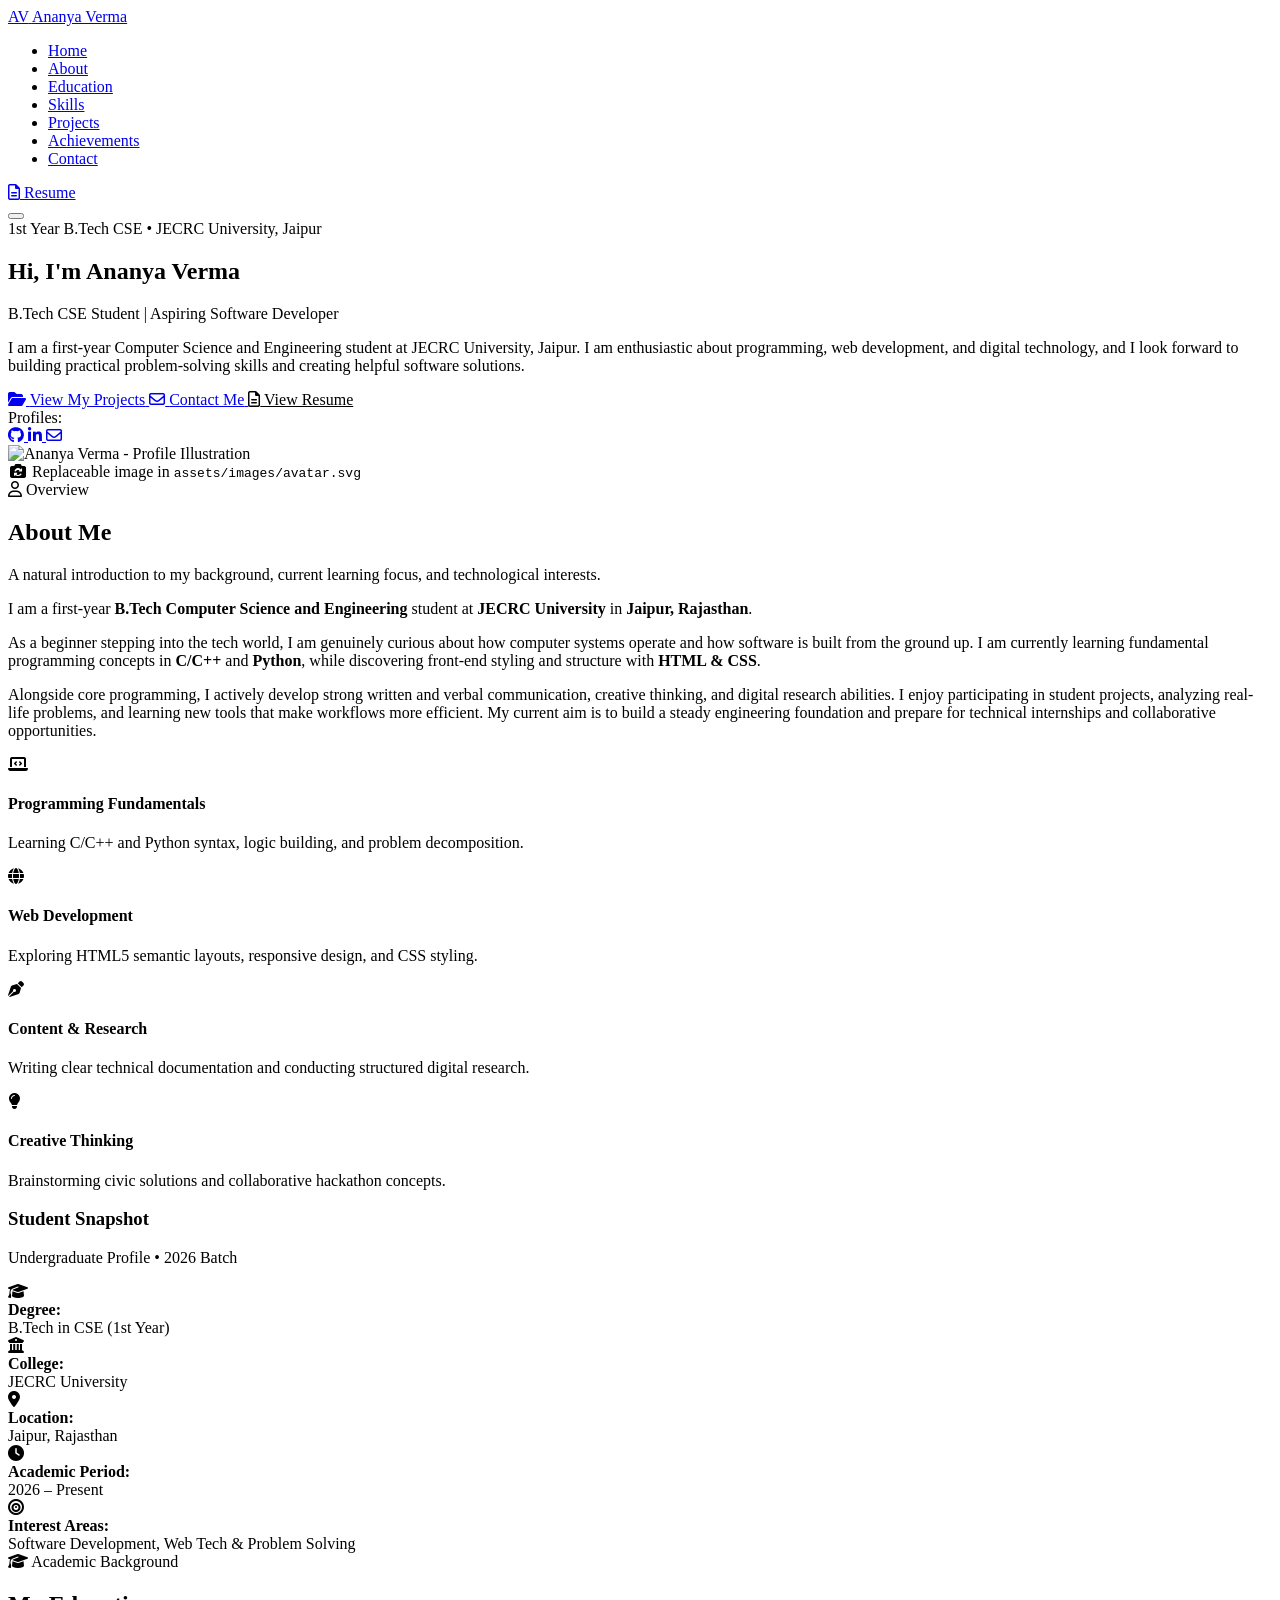
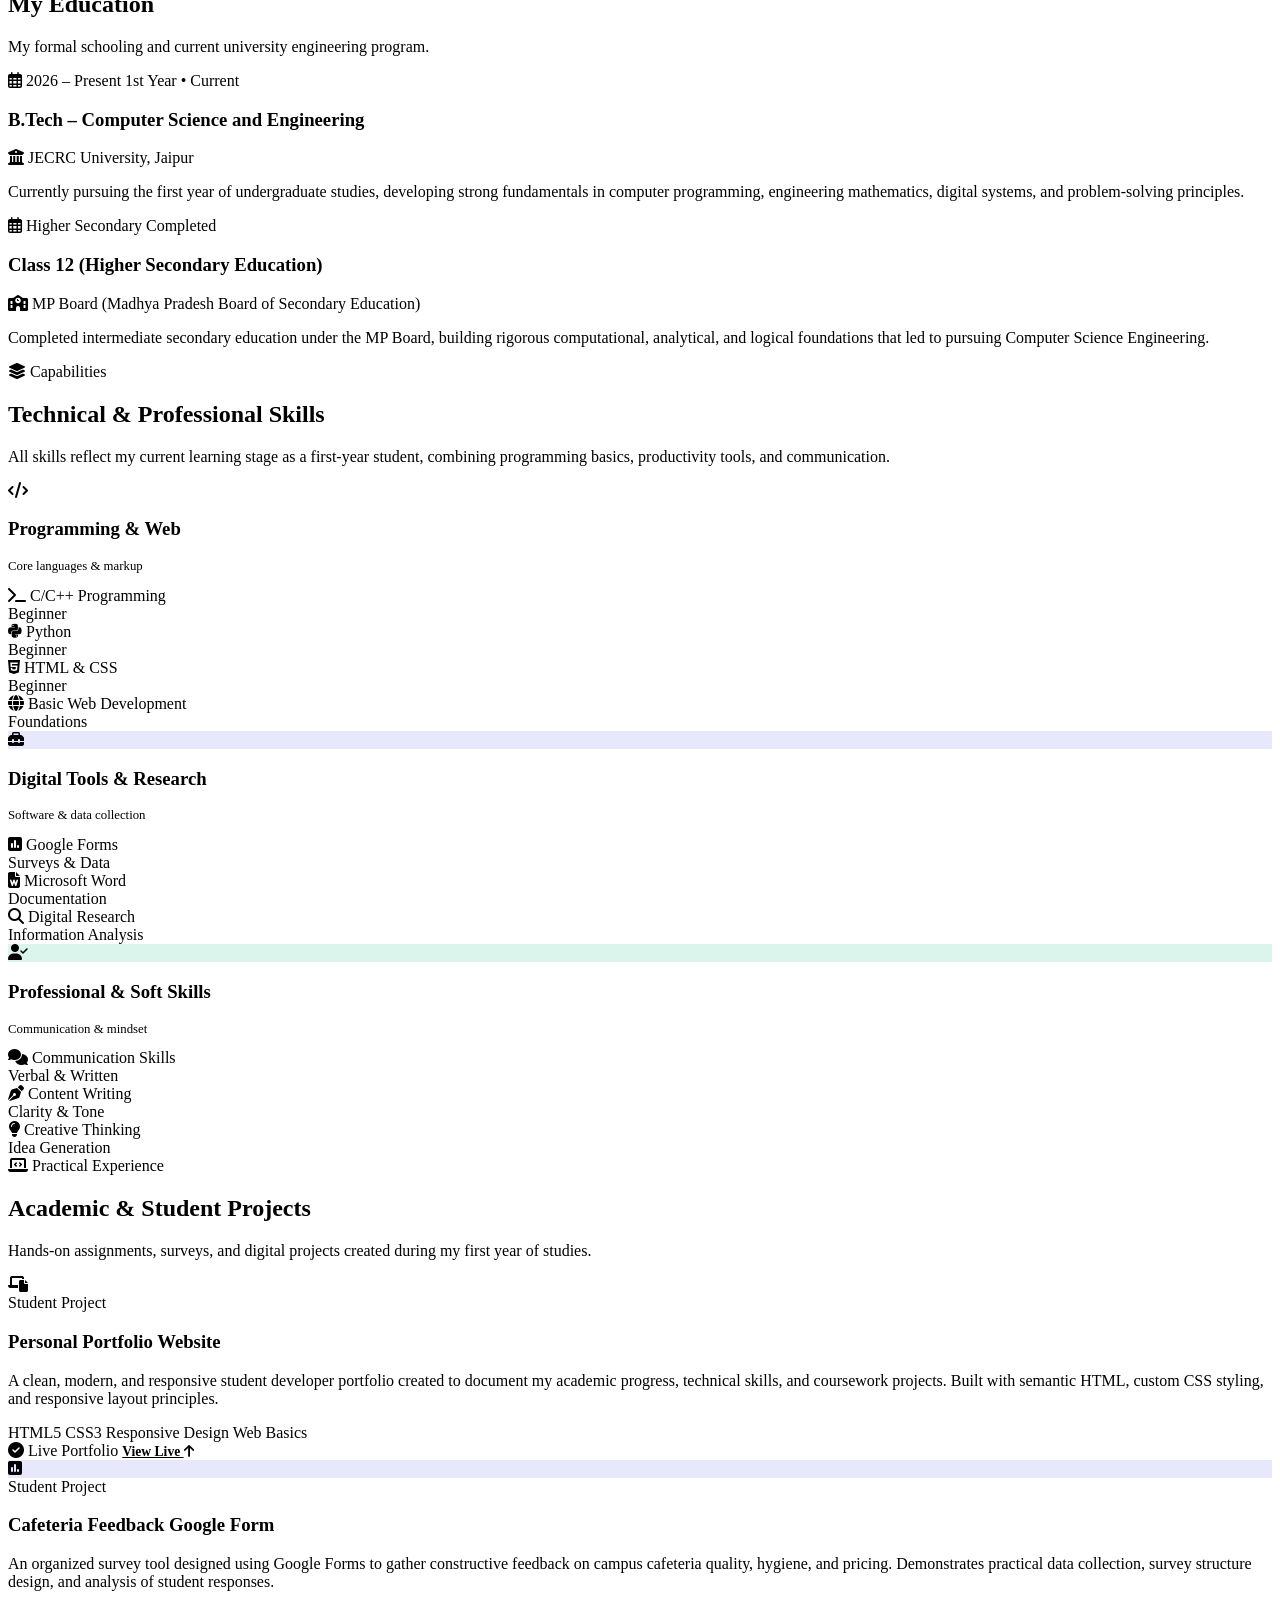
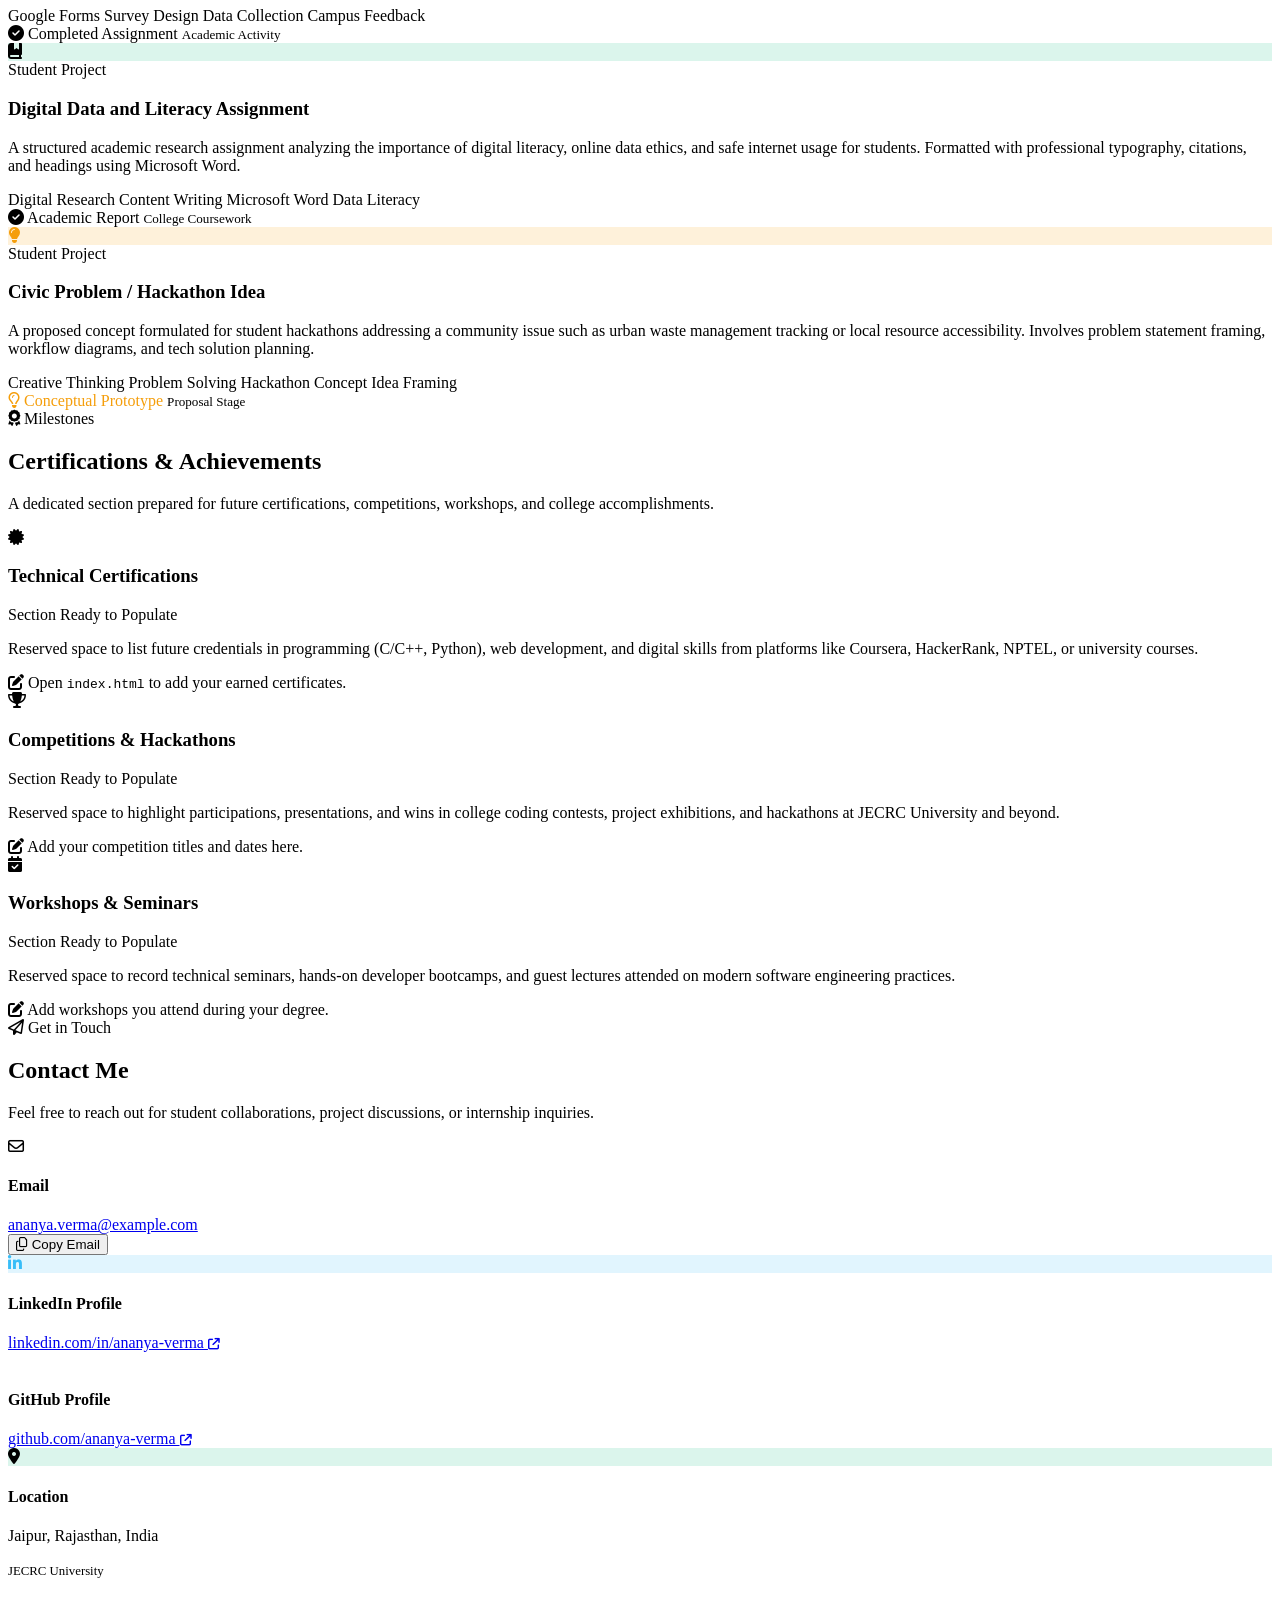
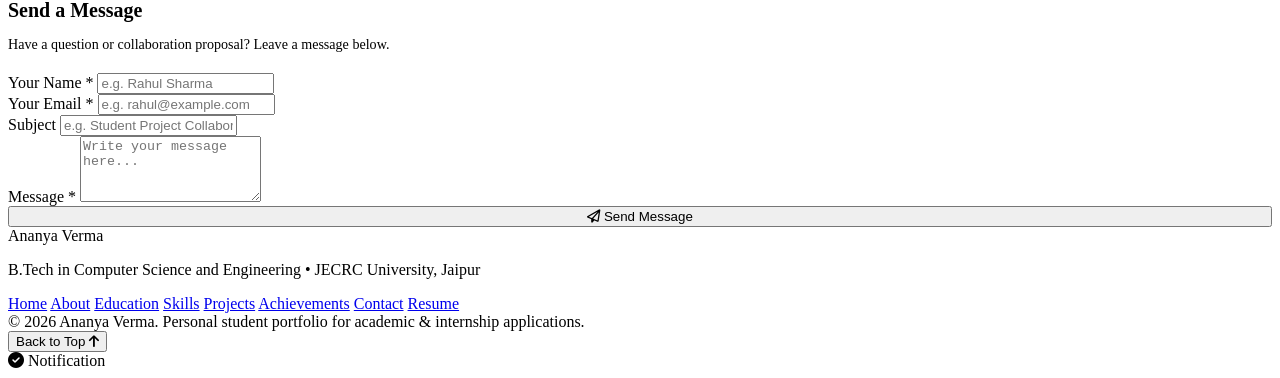
==== index.html @ 177ef1dc "Add files via upload Add portfolio website" ====
<!DOCTYPE html>
<html lang="en">
<head>
  <meta charset="UTF-8">
  <meta name="viewport" content="width=device-width, initial-scale=1.0">
  <title>Ananya Verma | B.Tech CSE Student & Aspiring Software Developer</title>
  <meta name="description" content="Personal portfolio of Ananya Verma, a 1st-year B.Tech Computer Science and Engineering student at JECRC University, Jaipur. Exploring programming, web development, and digital technology.">
  <meta name="author" content="Ananya Verma">

  <!-- Favicon -->
  <link rel="icon" type="image/svg+xml" href="assets/images/favicon.svg">

  <!-- Google Fonts: Plus Jakarta Sans & JetBrains Mono -->
  <link rel="preconnect" href="https://fonts.googleapis.com">
  <link rel="preconnect" href="https://fonts.gstatic.com" crossorigin>
  <link href="https://fonts.googleapis.com/css2?family=JetBrains+Mono:wght@400;500;600&family=Plus+Jakarta+Sans:wght@300;400;500;600;700;800&display=swap" rel="stylesheet">

  <!-- Font Awesome 6 Icons -->
  <link rel="stylesheet" href="https://cdnjs.cloudflare.com/ajax/libs/font-awesome/6.5.1/css/all.min.css" integrity="sha512-DTOQO9RWCH3ppGqcWaEA1BIZOC6xxalwEsw9c2QQeAIftl+Vegovlnee1c9QX4TctnWMn13TZye+giMm8e2LwA==" crossorigin="anonymous" referrerpolicy="no-referrer">

  <!-- Custom Stylesheet -->
  <link rel="stylesheet" href="css/style.css">
</head>
<body>

  <!-- Top Scroll Progress Bar -->
  <div id="scroll-progress"></div>

  <!-- =========================================================================
       NAVIGATION BAR
       ========================================================================= -->
  <header>
    <nav class="navbar" id="navbar" aria-label="Main Navigation">
      <div class="container nav-container">
        <!-- Brand Monogram -->
        <a href="#home" class="nav-brand" aria-label="Ananya Verma Portfolio">
          <span class="brand-badge">AV</span>
          <span>Ananya Verma</span>
        </a>

        <!-- Navigation Menu -->
        <ul class="nav-menu" id="nav-menu" role="menu">
          <li role="none"><a href="#home" class="nav-link active" role="menuitem">Home</a></li>
          <li role="none"><a href="#about" class="nav-link" role="menuitem">About</a></li>
          <li role="none"><a href="#education" class="nav-link" role="menuitem">Education</a></li>
          <li role="none"><a href="#skills" class="nav-link" role="menuitem">Skills</a></li>
          <li role="none"><a href="#projects" class="nav-link" role="menuitem">Projects</a></li>
          <li role="none"><a href="#achievements" class="nav-link" role="menuitem">Achievements</a></li>
          <li role="none"><a href="#contact" class="nav-link" role="menuitem">Contact</a></li>
        </ul>

        <!-- Navigation Actions (Resume Link) -->
        <div class="nav-actions">
          <a href="resume.html" class="btn-resume" title="View Full Web Resume">
            <i class="fa-regular fa-file-lines"></i>
            <span>Resume</span>
          </a>
        </div>

        <!-- Mobile Menu Toggle Button -->
        <button class="nav-toggle" id="nav-toggle" aria-label="Toggle navigation menu" aria-expanded="false" aria-controls="nav-menu">
          <span></span>
          <span></span>
          <span></span>
        </button>
      </div>
    </nav>
  </header>

  <main>
    <!-- =========================================================================
         1. HOME SECTION
         ========================================================================= -->
    <section class="hero-section" id="home">
      <div class="container">
        <div class="hero-grid">
          <!-- Left Column: Introduction & CTA -->
          <div class="hero-content reveal">
            <div class="hero-badge">
              <span class="status-dot"></span>
              <span>1st Year B.Tech CSE &bull; JECRC University, Jaipur</span>
            </div>

            <!-- Name -->
            <h1 class="hero-title">
              Hi, I'm <span class="gradient-text">Ananya Verma</span>
            </h1>

            <!-- Subtitle -->
            <p class="hero-subtitle">
              B.Tech CSE Student | Aspiring Software Developer
            </p>

            <!-- Short Introduction -->
            <p class="hero-desc">
              I am a first-year Computer Science and Engineering student at JECRC University, Jaipur. I am enthusiastic about programming, web development, and digital technology, and I look forward to building practical problem-solving skills and creating helpful software solutions.
            </p>

            <!-- Action Buttons -->
            <div class="hero-cta">
              <a href="#projects" class="btn btn-primary">
                <i class="fa-solid fa-folder-open"></i>
                <span>View My Projects</span>
              </a>
              <a href="#contact" class="btn btn-outline">
                <i class="fa-regular fa-envelope"></i>
                <span>Contact Me</span>
              </a>
              <a href="resume.html" class="btn btn-outline" style="border-color: rgba(56, 189, 248, 0.4); color: var(--primary);">
                <i class="fa-regular fa-file-lines"></i>
                <span>View Resume</span>
              </a>
            </div>

            <!-- GitHub and LinkedIn Buttons -->
            <div class="hero-social-block">
              <span class="social-label">Profiles:</span>
              <div class="social-links">
                <!-- GitHub Placeholder -->
                <a href="https://github.com" target="_blank" rel="noopener noreferrer" class="social-btn" aria-label="GitHub Profile (Placeholder)" title="GitHub (Placeholder)">
                  <i class="fa-brands fa-github"></i>
                </a>
                <!-- LinkedIn Placeholder -->
                <a href="https://linkedin.com" target="_blank" rel="noopener noreferrer" class="social-btn" aria-label="LinkedIn Profile (Placeholder)" title="LinkedIn (Placeholder)">
                  <i class="fa-brands fa-linkedin-in"></i>
                </a>
                <!-- Direct Email -->
                <a href="mailto:ananya.verma@example.com" class="social-btn" aria-label="Email Ananya" title="Email (ananya.verma@example.com)">
                  <i class="fa-regular fa-envelope"></i>
                </a>
              </div>
            </div>
          </div>

          <!-- Right Column: Profile Image Placeholder -->
          <div class="hero-media reveal">
            <div class="avatar-wrapper">
              <div class="avatar-glow"></div>
              <div class="avatar-frame">
                <!-- Profile Image: Easily replace assets/images/avatar.svg with your photo e.g. assets/images/profile.jpg -->
                <img src="assets/images/avatar.svg" alt="Ananya Verma - Profile Illustration" class="avatar-img" id="profile-img">
              </div>
              <div class="photo-hint">
                <i class="fa-solid fa-camera-rotate"></i>
                <span>Replaceable image in <code>assets/images/avatar.svg</code></span>
              </div>
            </div>
          </div>
        </div>
      </div>
    </section>

    <!-- =========================================================================
         2. ABOUT ME SECTION
         ========================================================================= -->
    <section class="section section-alt" id="about">
      <div class="container">
        <div class="section-header reveal">
          <div class="section-badge">
            <i class="fa-regular fa-user"></i>
            <span>Overview</span>
          </div>
          <h2 class="section-title">About <span class="gradient-text">Me</span></h2>
          <p class="section-description">
            A natural introduction to my background, current learning focus, and technological interests.
          </p>
        </div>

        <div class="about-grid">
          <!-- Left Column: Genuine Description -->
          <div class="about-info-col reveal">
            <p class="about-text">
              I am a first-year <strong>B.Tech Computer Science and Engineering</strong> student at <strong>JECRC University</strong> in <strong>Jaipur, Rajasthan</strong>.
            </p>
            <p class="about-text">
              As a beginner stepping into the tech world, I am genuinely curious about how computer systems operate and how software is built from the ground up. I am currently learning fundamental programming concepts in <strong>C/C++</strong> and <strong>Python</strong>, while discovering front-end styling and structure with <strong>HTML &amp; CSS</strong>.
            </p>
            <p class="about-text">
              Alongside core programming, I actively develop strong written and verbal communication, creative thinking, and digital research abilities. I enjoy participating in student projects, analyzing real-life problems, and learning new tools that make workflows more efficient. My current aim is to build a steady engineering foundation and prepare for technical internships and collaborative opportunities.
            </p>

            <!-- Focus Pillars -->
            <div class="about-highlights">
              <div class="highlight-box">
                <div class="highlight-icon"><i class="fa-solid fa-laptop-code"></i></div>
                <h4>Programming Fundamentals</h4>
                <p>Learning C/C++ and Python syntax, logic building, and problem decomposition.</p>
              </div>

              <div class="highlight-box">
                <div class="highlight-icon"><i class="fa-solid fa-globe"></i></div>
                <h4>Web Development</h4>
                <p>Exploring HTML5 semantic layouts, responsive design, and CSS styling.</p>
              </div>

              <div class="highlight-box">
                <div class="highlight-icon"><i class="fa-solid fa-pen-nib"></i></div>
                <h4>Content &amp; Research</h4>
                <p>Writing clear technical documentation and conducting structured digital research.</p>
              </div>

              <div class="highlight-box">
                <div class="highlight-icon"><i class="fa-solid fa-lightbulb"></i></div>
                <h4>Creative Thinking</h4>
                <p>Brainstorming civic solutions and collaborative hackathon concepts.</p>
              </div>
            </div>
          </div>

          <!-- Right Column: Quick Profile Summary Card -->
          <div class="facts-card reveal">
            <div class="facts-card-header">
              <h3>Student Snapshot</h3>
              <p>Undergraduate Profile &bull; 2026 Batch</p>
            </div>

            <div class="facts-list">
              <div class="fact-item">
                <i class="fa-solid fa-graduation-cap"></i>
                <div>
                  <strong>Degree:</strong>
                  <span style="color: var(--text-secondary); display: block;">B.Tech in CSE (1st Year)</span>
                </div>
              </div>

              <div class="fact-item">
                <i class="fa-solid fa-building-columns"></i>
                <div>
                  <strong>College:</strong>
                  <span style="color: var(--text-secondary); display: block;">JECRC University</span>
                </div>
              </div>

              <div class="fact-item">
                <i class="fa-solid fa-location-dot"></i>
                <div>
                  <strong>Location:</strong>
                  <span style="color: var(--text-secondary); display: block;">Jaipur, Rajasthan</span>
                </div>
              </div>

              <div class="fact-item">
                <i class="fa-solid fa-clock"></i>
                <div>
                  <strong>Academic Period:</strong>
                  <span style="color: var(--text-secondary); display: block;">2026 – Present</span>
                </div>
              </div>

              <div class="fact-item">
                <i class="fa-solid fa-bullseye"></i>
                <div>
                  <strong>Interest Areas:</strong>
                  <span style="color: var(--text-secondary); display: block;">Software Development, Web Tech &amp; Problem Solving</span>
                </div>
              </div>
            </div>
          </div>
        </div>
      </div>
    </section>

    <!-- =========================================================================
         3. EDUCATION SECTION
         ========================================================================= -->
    <section class="section" id="education">
      <div class="container">
        <div class="section-header reveal">
          <div class="section-badge">
            <i class="fa-solid fa-graduation-cap"></i>
            <span>Academic Background</span>
          </div>
          <h2 class="section-title">My <span class="gradient-text">Education</span></h2>
          <p class="section-description">
            My formal schooling and current university engineering program.
          </p>
        </div>

        <div class="education-timeline reveal">
          <!-- Timeline Entry 1: B.Tech CSE -->
          <div class="edu-item">
            <div class="edu-dot" aria-hidden="true"></div>
            <div class="edu-card">
              <div class="edu-card-top">
                <span class="edu-period">
                  <i class="fa-regular fa-calendar-days"></i> 2026 – Present
                </span>
                <span class="edu-status">1st Year &bull; Current</span>
              </div>
              <h3 class="edu-title">B.Tech – Computer Science and Engineering</h3>
              <div class="edu-institution">
                <i class="fa-solid fa-building-columns"></i>
                <span>JECRC University, Jaipur</span>
              </div>
              <p class="edu-desc">
                Currently pursuing the first year of undergraduate studies, developing strong fundamentals in computer programming, engineering mathematics, digital systems, and problem-solving principles.
              </p>
            </div>
          </div>

          <!-- Timeline Entry 2: Class 12 -->
          <div class="edu-item">
            <div class="edu-dot" aria-hidden="true"></div>
            <div class="edu-card">
              <div class="edu-card-top">
                <span class="edu-period">
                  <i class="fa-regular fa-calendar-days"></i> Higher Secondary
                </span>
                <span class="edu-status" style="color: var(--primary);">Completed</span>
              </div>
              <h3 class="edu-title">Class 12 (Higher Secondary Education)</h3>
              <div class="edu-institution">
                <i class="fa-solid fa-school"></i>
                <span>MP Board (Madhya Pradesh Board of Secondary Education)</span>
              </div>
              <p class="edu-desc">
                Completed intermediate secondary education under the MP Board, building rigorous computational, analytical, and logical foundations that led to pursuing Computer Science Engineering.
              </p>
            </div>
          </div>
        </div>
      </div>
    </section>

    <!-- =========================================================================
         4. SKILLS SECTION
         ========================================================================= -->
    <section class="section section-alt" id="skills">
      <div class="container">
        <div class="section-header reveal">
          <div class="section-badge">
            <i class="fa-solid fa-layer-group"></i>
            <span>Capabilities</span>
          </div>
          <h2 class="section-title">Technical &amp; Professional <span class="gradient-text">Skills</span></h2>
          <p class="section-description">
            All skills reflect my current learning stage as a first-year student, combining programming basics, productivity tools, and communication.
          </p>
        </div>

        <div class="skills-grid">
          <!-- Card 1: Programming & Web -->
          <div class="skill-category-card reveal">
            <div class="skill-cat-header">
              <div class="skill-cat-icon">
                <i class="fa-solid fa-code"></i>
              </div>
              <div>
                <h3>Programming &amp; Web</h3>
                <p style="font-size: 0.8rem; color: var(--text-muted);">Core languages &amp; markup</p>
              </div>
            </div>

            <div class="skills-list">
              <!-- C/C++ Programming -->
              <div class="skill-item-card">
                <div class="skill-name-col">
                  <i class="fa-solid fa-terminal"></i>
                  <span class="skill-name">C/C++ Programming</span>
                </div>
                <span class="skill-badge beginner">Beginner</span>
              </div>

              <!-- Python -->
              <div class="skill-item-card">
                <div class="skill-name-col">
                  <i class="fa-brands fa-python"></i>
                  <span class="skill-name">Python</span>
                </div>
                <span class="skill-badge beginner">Beginner</span>
              </div>

              <!-- HTML & CSS -->
              <div class="skill-item-card">
                <div class="skill-name-col">
                  <i class="fa-brands fa-html5"></i>
                  <span class="skill-name">HTML &amp; CSS</span>
                </div>
                <span class="skill-badge beginner">Beginner</span>
              </div>

              <!-- Basic Web Development -->
              <div class="skill-item-card">
                <div class="skill-name-col">
                  <i class="fa-solid fa-globe"></i>
                  <span class="skill-name">Basic Web Development</span>
                </div>
                <span class="skill-badge active">Foundations</span>
              </div>
            </div>
          </div>

          <!-- Card 2: Productivity & Digital Tools -->
          <div class="skill-category-card reveal">
            <div class="skill-cat-header">
              <div class="skill-cat-icon" style="color: var(--secondary); background: rgba(99, 102, 241, 0.15);">
                <i class="fa-solid fa-toolbox"></i>
              </div>
              <div>
                <h3>Digital Tools &amp; Research</h3>
                <p style="font-size: 0.8rem; color: var(--text-muted);">Software &amp; data collection</p>
              </div>
            </div>

            <div class="skills-list">
              <!-- Google Forms -->
              <div class="skill-item-card">
                <div class="skill-name-col">
                  <i class="fa-solid fa-square-poll-vertical"></i>
                  <span class="skill-name">Google Forms</span>
                </div>
                <span class="skill-badge active">Surveys &amp; Data</span>
              </div>

              <!-- Microsoft Word -->
              <div class="skill-item-card">
                <div class="skill-name-col">
                  <i class="fa-solid fa-file-word"></i>
                  <span class="skill-name">Microsoft Word</span>
                </div>
                <span class="skill-badge active">Documentation</span>
              </div>

              <!-- Digital Research -->
              <div class="skill-item-card">
                <div class="skill-name-col">
                  <i class="fa-solid fa-magnifying-glass"></i>
                  <span class="skill-name">Digital Research</span>
                </div>
                <span class="skill-badge active">Information Analysis</span>
              </div>
            </div>
          </div>

          <!-- Card 3: Professional & Soft Skills -->
          <div class="skill-category-card reveal">
            <div class="skill-cat-header">
              <div class="skill-cat-icon" style="color: var(--accent-emerald); background: rgba(16, 185, 129, 0.15);">
                <i class="fa-solid fa-user-check"></i>
              </div>
              <div>
                <h3>Professional &amp; Soft Skills</h3>
                <p style="font-size: 0.8rem; color: var(--text-muted);">Communication &amp; mindset</p>
              </div>
            </div>

            <div class="skills-list">
              <!-- Communication Skills -->
              <div class="skill-item-card">
                <div class="skill-name-col">
                  <i class="fa-solid fa-comments"></i>
                  <span class="skill-name">Communication Skills</span>
                </div>
                <span class="skill-badge active">Verbal &amp; Written</span>
              </div>

              <!-- Content Writing -->
              <div class="skill-item-card">
                <div class="skill-name-col">
                  <i class="fa-solid fa-pen-nib"></i>
                  <span class="skill-name">Content Writing</span>
                </div>
                <span class="skill-badge active">Clarity &amp; Tone</span>
              </div>

              <!-- Creative Thinking -->
              <div class="skill-item-card">
                <div class="skill-name-col">
                  <i class="fa-solid fa-lightbulb"></i>
                  <span class="skill-name">Creative Thinking</span>
                </div>
                <span class="skill-badge active">Idea Generation</span>
              </div>
            </div>
          </div>
        </div>
      </div>
    </section>

    <!-- =========================================================================
         5. PROJECTS SECTION
         ========================================================================= -->
    <section class="section" id="projects">
      <div class="container">
        <div class="section-header reveal">
          <div class="section-badge">
            <i class="fa-solid fa-laptop-code"></i>
            <span>Practical Experience</span>
          </div>
          <h2 class="section-title">Academic &amp; Student <span class="gradient-text">Projects</span></h2>
          <p class="section-description">
            Hands-on assignments, surveys, and digital projects created during my first year of studies.
          </p>
        </div>

        <div class="projects-grid">
          <!-- PROJECT 1: Personal Portfolio Website -->
          <article class="project-card reveal">
            <div class="project-card-header">
              <div class="project-icon-box">
                <i class="fa-solid fa-laptop-file"></i>
              </div>
              <span class="student-tag">Student Project</span>
            </div>

            <div class="project-body">
              <h3 class="project-title">Personal Portfolio Website</h3>
              <p class="project-desc">
                A clean, modern, and responsive student developer portfolio created to document my academic progress, technical skills, and coursework projects. Built with semantic HTML, custom CSS styling, and responsive layout principles.
              </p>

              <div class="project-tags">
                <span class="project-tag-pill">HTML5</span>
                <span class="project-tag-pill">CSS3</span>
                <span class="project-tag-pill">Responsive Design</span>
                <span class="project-tag-pill">Web Basics</span>
              </div>

              <div class="project-footer">
                <span class="project-status-note">
                  <i class="fa-solid fa-circle-check"></i> Live Portfolio
                </span>
                <a href="#home" style="color: var(--primary); font-weight: 600; font-size: 0.85rem;">
                  View Live <i class="fa-solid fa-arrow-up"></i>
                </a>
              </div>
            </div>
          </article>

          <!-- PROJECT 2: Cafeteria Feedback Google Form -->
          <article class="project-card reveal">
            <div class="project-card-header">
              <div class="project-icon-box" style="color: var(--secondary); background: rgba(99, 102, 241, 0.15);">
                <i class="fa-solid fa-square-poll-vertical"></i>
              </div>
              <span class="student-tag">Student Project</span>
            </div>

            <div class="project-body">
              <h3 class="project-title">Cafeteria Feedback Google Form</h3>
              <p class="project-desc">
                An organized survey tool designed using Google Forms to gather constructive feedback on campus cafeteria quality, hygiene, and pricing. Demonstrates practical data collection, survey structure design, and analysis of student responses.
              </p>

              <div class="project-tags">
                <span class="project-tag-pill">Google Forms</span>
                <span class="project-tag-pill">Survey Design</span>
                <span class="project-tag-pill">Data Collection</span>
                <span class="project-tag-pill">Campus Feedback</span>
              </div>

              <div class="project-footer">
                <span class="project-status-note">
                  <i class="fa-solid fa-circle-check"></i> Completed Assignment
                </span>
                <span style="color: var(--text-muted); font-size: 0.82rem;">Academic Activity</span>
              </div>
            </div>
          </article>

          <!-- PROJECT 3: Digital Data and Literacy Assignment -->
          <article class="project-card reveal">
            <div class="project-card-header">
              <div class="project-icon-box" style="color: var(--accent-emerald); background: rgba(16, 185, 129, 0.15);">
                <i class="fa-solid fa-book-bookmark"></i>
              </div>
              <span class="student-tag">Student Project</span>
            </div>

            <div class="project-body">
              <h3 class="project-title">Digital Data and Literacy Assignment</h3>
              <p class="project-desc">
                A structured academic research assignment analyzing the importance of digital literacy, online data ethics, and safe internet usage for students. Formatted with professional typography, citations, and headings using Microsoft Word.
              </p>

              <div class="project-tags">
                <span class="project-tag-pill">Digital Research</span>
                <span class="project-tag-pill">Content Writing</span>
                <span class="project-tag-pill">Microsoft Word</span>
                <span class="project-tag-pill">Data Literacy</span>
              </div>

              <div class="project-footer">
                <span class="project-status-note">
                  <i class="fa-solid fa-circle-check"></i> Academic Report
                </span>
                <span style="color: var(--text-muted); font-size: 0.82rem;">College Coursework</span>
              </div>
            </div>
          </article>

          <!-- PROJECT 4: Civic Problem / Hackathon Idea -->
          <article class="project-card reveal">
            <div class="project-card-header">
              <div class="project-icon-box" style="color: #f59e0b; background: rgba(245, 158, 11, 0.15);">
                <i class="fa-solid fa-lightbulb"></i>
              </div>
              <span class="student-tag">Student Project</span>
            </div>

            <div class="project-body">
              <h3 class="project-title">Civic Problem / Hackathon Idea</h3>
              <p class="project-desc">
                A proposed concept formulated for student hackathons addressing a community issue such as urban waste management tracking or local resource accessibility. Involves problem statement framing, workflow diagrams, and tech solution planning.
              </p>

              <div class="project-tags">
                <span class="project-tag-pill">Creative Thinking</span>
                <span class="project-tag-pill">Problem Solving</span>
                <span class="project-tag-pill">Hackathon Concept</span>
                <span class="project-tag-pill">Idea Framing</span>
              </div>

              <div class="project-footer">
                <span class="project-status-note" style="color: #f59e0b;">
                  <i class="fa-regular fa-lightbulb"></i> Conceptual Prototype
                </span>
                <span style="color: var(--text-muted); font-size: 0.82rem;">Proposal Stage</span>
              </div>
            </div>
          </article>
        </div>
      </div>
    </section>

    <!-- =========================================================================
         6. CERTIFICATIONS / ACHIEVEMENTS SECTION (Ready to Add / Template)
         ========================================================================= -->
    <section class="section section-alt" id="achievements">
      <div class="container">
        <div class="section-header reveal">
          <div class="section-badge">
            <i class="fa-solid fa-award"></i>
            <span>Milestones</span>
          </div>
          <h2 class="section-title">Certifications &amp; <span class="gradient-text">Achievements</span></h2>
          <p class="section-description">
            A dedicated section prepared for future certifications, competitions, workshops, and college accomplishments.
          </p>
        </div>

        <div class="achievements-grid">
          <!-- Placeholder Card 1: Technical Certifications -->
          <div class="achievement-placeholder-card reveal">
            <div class="achieve-header">
              <div class="achieve-icon">
                <i class="fa-solid fa-certificate"></i>
              </div>
              <div>
                <h3>Technical Certifications</h3>
              </div>
            </div>
            <span class="achieve-badge">Section Ready to Populate</span>
            <p class="achieve-desc">
              Reserved space to list future credentials in programming (C/C++, Python), web development, and digital skills from platforms like Coursera, HackerRank, NPTEL, or university courses.
            </p>
            <div class="achieve-instructions">
              <i class="fa-solid fa-pen-to-square"></i>
              <span>Open <code>index.html</code> to add your earned certificates.</span>
            </div>
          </div>

          <!-- Placeholder Card 2: Competitions & Hackathons -->
          <div class="achievement-placeholder-card reveal">
            <div class="achieve-header">
              <div class="achieve-icon" style="color: var(--secondary);">
                <i class="fa-solid fa-trophy"></i>
              </div>
              <div>
                <h3>Competitions &amp; Hackathons</h3>
              </div>
            </div>
            <span class="achieve-badge">Section Ready to Populate</span>
            <p class="achieve-desc">
              Reserved space to highlight participations, presentations, and wins in college coding contests, project exhibitions, and hackathons at JECRC University and beyond.
            </p>
            <div class="achieve-instructions">
              <i class="fa-solid fa-pen-to-square"></i>
              <span>Add your competition titles and dates here.</span>
            </div>
          </div>

          <!-- Placeholder Card 3: Workshops & Seminars -->
          <div class="achievement-placeholder-card reveal">
            <div class="achieve-header">
              <div class="achieve-icon" style="color: var(--accent-emerald);">
                <i class="fa-solid fa-calendar-check"></i>
              </div>
              <div>
                <h3>Workshops &amp; Seminars</h3>
              </div>
            </div>
            <span class="achieve-badge">Section Ready to Populate</span>
            <p class="achieve-desc">
              Reserved space to record technical seminars, hands-on developer bootcamps, and guest lectures attended on modern software engineering practices.
            </p>
            <div class="achieve-instructions">
              <i class="fa-solid fa-pen-to-square"></i>
              <span>Add workshops you attend during your degree.</span>
            </div>
          </div>
        </div>
      </div>
    </section>

    <!-- =========================================================================
         7. CONTACT SECTION
         ========================================================================= -->
    <section class="section" id="contact">
      <div class="container">
        <div class="section-header reveal">
          <div class="section-badge">
            <i class="fa-regular fa-paper-plane"></i>
            <span>Get in Touch</span>
          </div>
          <h2 class="section-title">Contact <span class="gradient-text">Me</span></h2>
          <p class="section-description">
            Feel free to reach out for student collaborations, project discussions, or internship inquiries.
          </p>
        </div>

        <div class="contact-grid">
          <!-- Left Column: Contact Cards -->
          <div class="contact-cards-col reveal">
            <!-- Email -->
            <div class="contact-card-box">
              <div class="contact-icon-wrap">
                <i class="fa-regular fa-envelope"></i>
              </div>
              <div class="contact-info-text">
                <h4>Email</h4>
                <a href="mailto:ananya.verma@example.com">ananya.verma@example.com</a>
                <div>
                  <button type="button" class="copy-btn" id="copy-email-btn" title="Copy email address">
                    <i class="fa-regular fa-copy"></i>
                    <span>Copy Email</span>
                  </button>
                </div>
              </div>
            </div>

            <!-- LinkedIn -->
            <div class="contact-card-box">
              <div class="contact-icon-wrap" style="color: #38bdf8; background: rgba(56, 189, 248, 0.15);">
                <i class="fa-brands fa-linkedin-in"></i>
              </div>
              <div class="contact-info-text">
                <h4>LinkedIn Profile</h4>
                <!-- Placeholder Link -->
                <a href="https://linkedin.com/in/ananya-verma" target="_blank" rel="noopener noreferrer">
                  linkedin.com/in/ananya-verma <i class="fa-solid fa-arrow-up-right-from-square" style="font-size: 0.72rem;"></i>
                </a>
              </div>
            </div>

            <!-- GitHub -->
            <div class="contact-card-box">
              <div class="contact-icon-wrap" style="color: #ffffff; background: rgba(255, 255, 255, 0.08);">
                <i class="fa-brands fa-github"></i>
              </div>
              <div class="contact-info-text">
                <h4>GitHub Profile</h4>
                <!-- Placeholder Link -->
                <a href="https://github.com/ananya-verma" target="_blank" rel="noopener noreferrer">
                  github.com/ananya-verma <i class="fa-solid fa-arrow-up-right-from-square" style="font-size: 0.72rem;"></i>
                </a>
              </div>
            </div>

            <!-- Location -->
            <div class="contact-card-box">
              <div class="contact-icon-wrap" style="color: var(--accent-emerald); background: rgba(16, 185, 129, 0.15);">
                <i class="fa-solid fa-location-dot"></i>
              </div>
              <div class="contact-info-text">
                <h4>Location</h4>
                <p>Jaipur, Rajasthan, India</p>
                <span style="font-size: 0.8rem; color: var(--text-muted);">JECRC University</span>
              </div>
            </div>
          </div>

          <!-- Right Column: Contact Form -->
          <div class="contact-form-wrap reveal">
            <h3 style="font-size: 1.25rem; font-weight: 700; margin-bottom: 0.4rem;">Send a Message</h3>
            <p style="font-size: 0.88rem; color: var(--text-muted); margin-bottom: 1.25rem;">
              Have a question or collaboration proposal? Leave a message below.
            </p>

            <form id="contact-form" novalidate>
              <div class="form-group">
                <label for="name" class="form-label">Your Name *</label>
                <input type="text" id="name" name="name" class="form-input" placeholder="e.g. Rahul Sharma" required>
              </div>

              <div class="form-group">
                <label for="email" class="form-label">Your Email *</label>
                <input type="email" id="email" name="email" class="form-input" placeholder="e.g. rahul@example.com" required>
              </div>

              <div class="form-group">
                <label for="subject" class="form-label">Subject</label>
                <input type="text" id="subject" name="subject" class="form-input" placeholder="e.g. Student Project Collaboration">
              </div>

              <div class="form-group">
                <label for="message" class="form-label">Message *</label>
                <textarea id="message" name="message" class="form-input" rows="4" placeholder="Write your message here..." required></textarea>
              </div>

              <button type="submit" class="btn btn-primary" id="submit-btn" style="width: 100%;">
                <i class="fa-regular fa-paper-plane"></i>
                <span>Send Message</span>
              </button>
            </form>
          </div>
        </div>
      </div>
    </section>
  </main>

  <!-- =========================================================================
       FOOTER
       ========================================================================= -->
  <footer class="footer">
    <div class="container">
      <div class="footer-top">
        <div>
          <div class="footer-brand">
            Ananya Verma
          </div>
          <p class="footer-sub">
            B.Tech in Computer Science and Engineering &bull; JECRC University, Jaipur
          </p>
        </div>

        <nav class="footer-nav" aria-label="Footer Navigation">
          <a href="#home">Home</a>
          <a href="#about">About</a>
          <a href="#education">Education</a>
          <a href="#skills">Skills</a>
          <a href="#projects">Projects</a>
          <a href="#achievements">Achievements</a>
          <a href="#contact">Contact</a>
          <a href="resume.html">Resume</a>
        </nav>
      </div>

      <div class="footer-bottom">
        <div>
          &copy; 2026 Ananya Verma. Personal student portfolio for academic &amp; internship applications.
        </div>
        <button type="button" class="back-to-top-btn" id="back-to-top" aria-label="Scroll back to top">
          <span>Back to Top</span>
          <i class="fa-solid fa-arrow-up"></i>
        </button>
      </div>
    </div>
  </footer>

  <!-- Toast Notification Container -->
  <div class="toast-msg" id="toast" role="status" aria-live="polite">
    <i class="toast-icon fa-solid fa-circle-check"></i>
    <span id="toast-message">Notification</span>
  </div>

  <!-- Custom JavaScript -->
  <script src="js/script.js"></script>
</body>
</html>
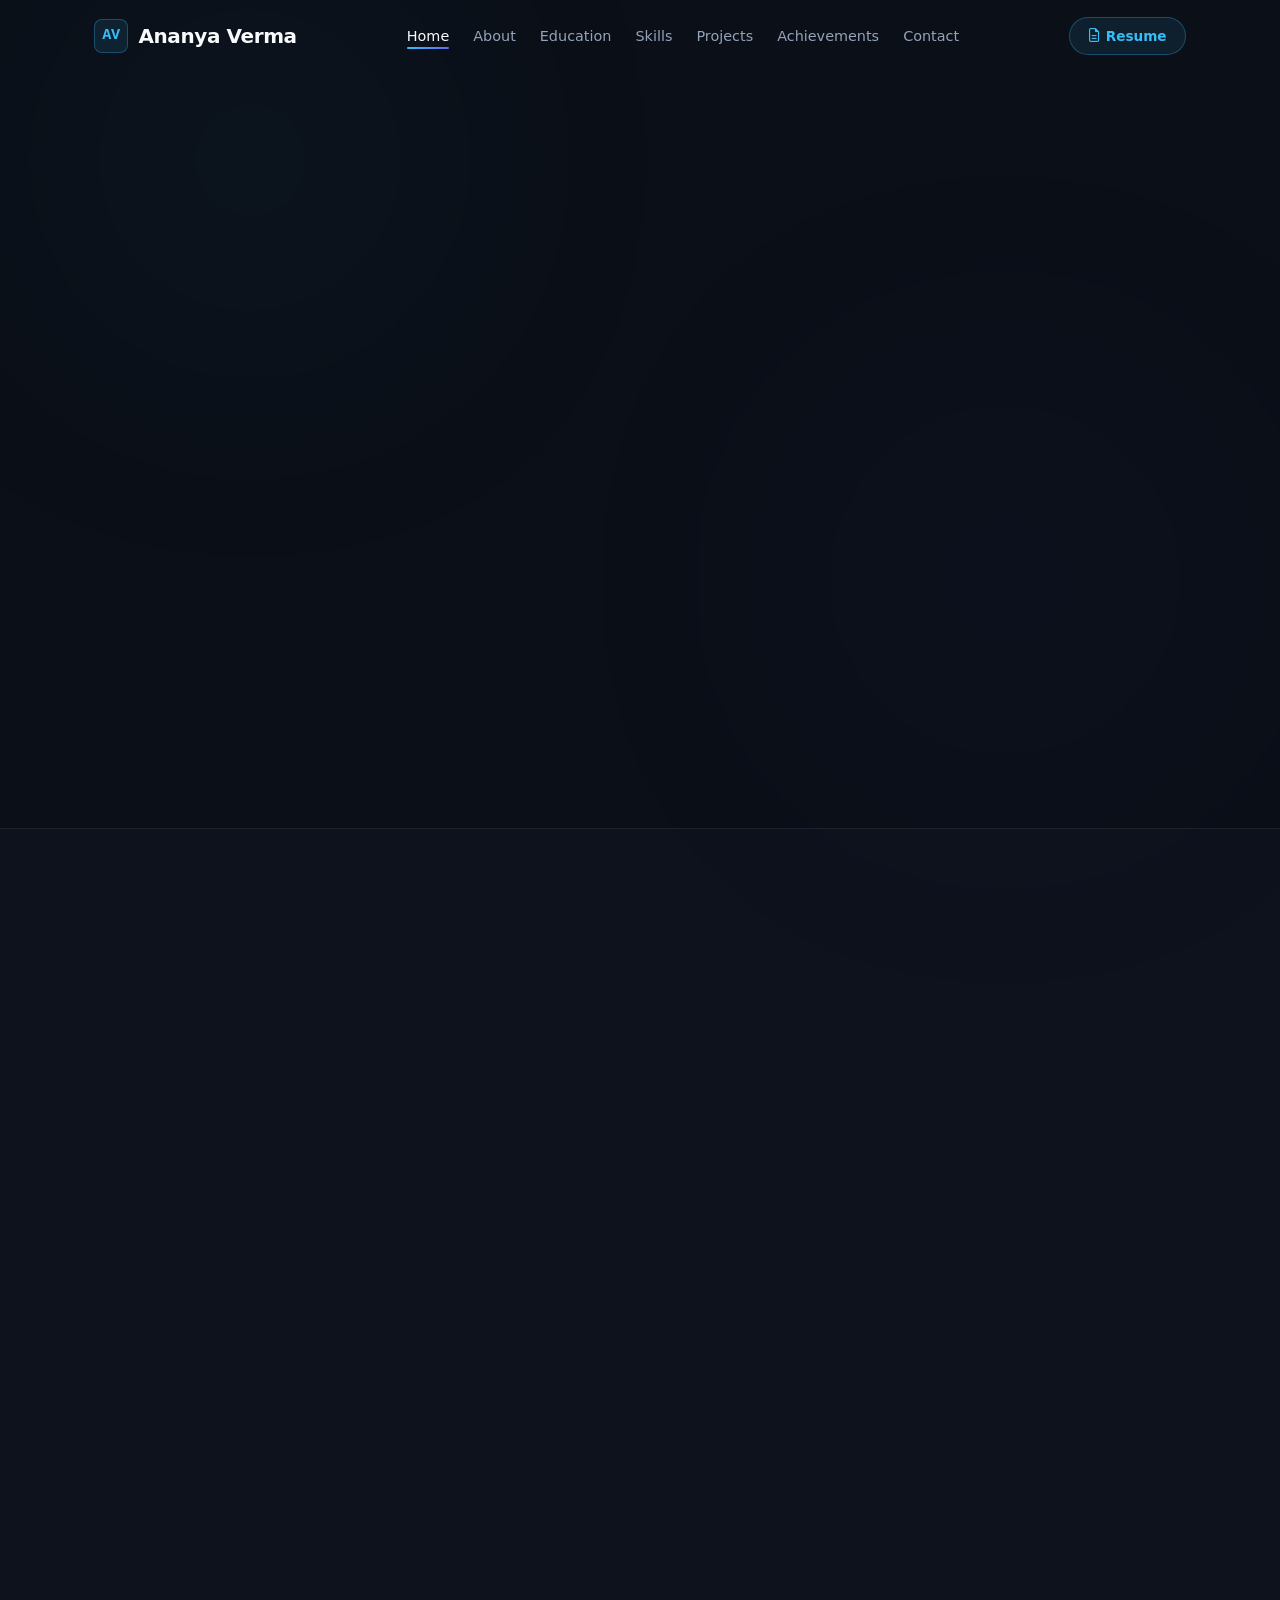
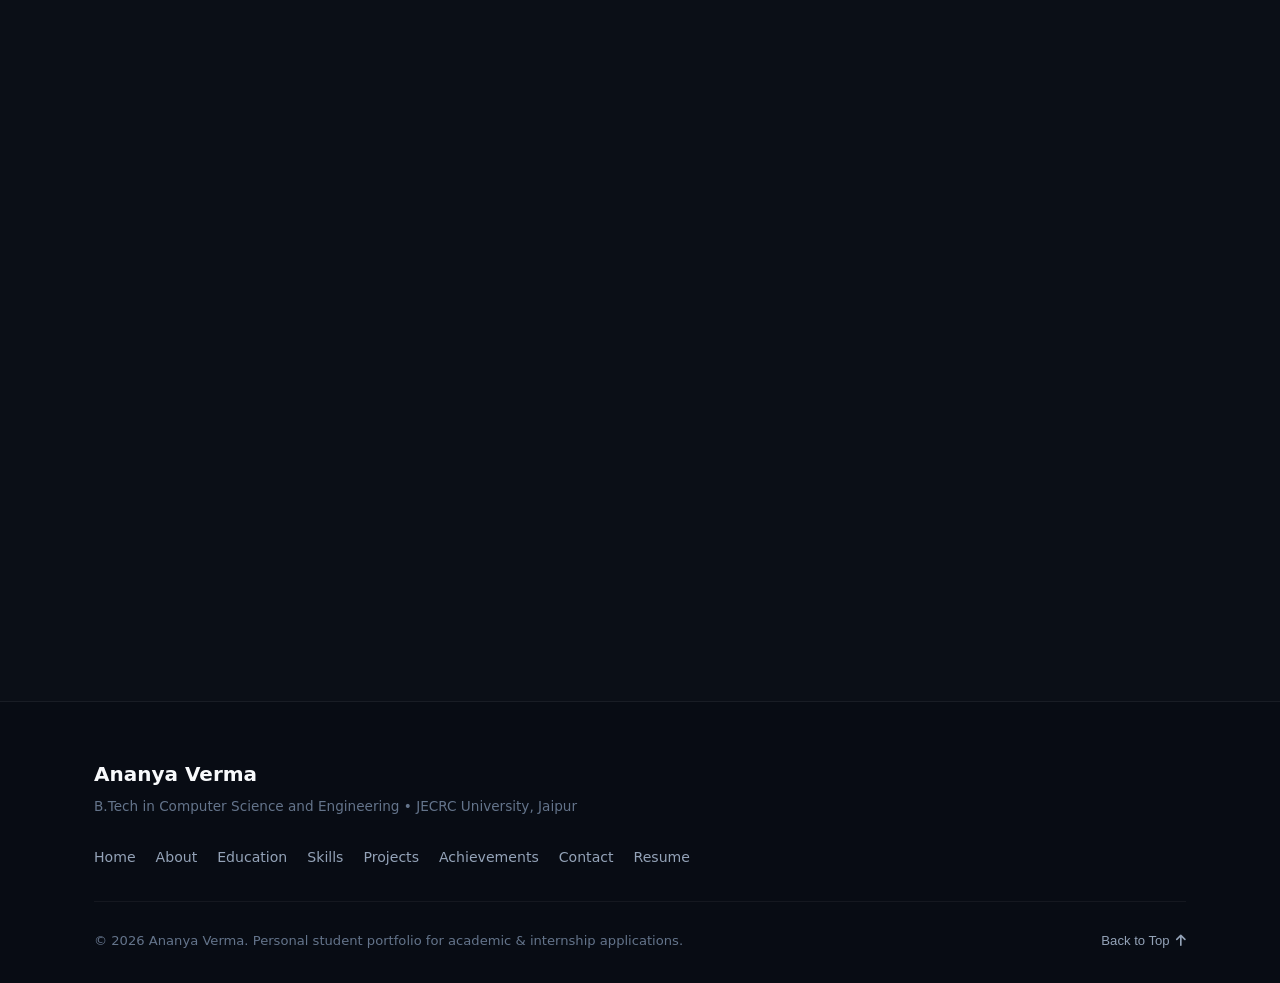
==== commit 9bf722b0: "Fix stylesheet link formatting in index.html" ====
--- a/index.html
+++ b/index.html
@@ -19,7 +19,7 @@
   <link rel="stylesheet" href="https://cdnjs.cloudflare.com/ajax/libs/font-awesome/6.5.1/css/all.min.css" integrity="sha512-DTOQO9RWCH3ppGqcWaEA1BIZOC6xxalwEsw9c2QQeAIftl+Vegovlnee1c9QX4TctnWMn13TZye+giMm8e2LwA==" crossorigin="anonymous" referrerpolicy="no-referrer">
 
   <!-- Custom Stylesheet -->
-  <link rel="stylesheet" href="css/style.css">
+  <link rel="stylesheet"href="style.css">
 </head>
 <body>
 
--- a/style.css
+++ b/style.css
@@ -0,0 +1,1489 @@
+/* ==========================================================================
+   ANANYA VERMA - PERSONAL PORTFOLIO STYLESHEET
+   B.Tech Computer Science & Engineering | JECRC University
+   ========================================================================== */
+
+/* --------------------------------------------------------------------------
+   1. DESIGN TOKENS & CSS VARIABLES
+   -------------------------------------------------------------------------- */
+:root {
+  /* Theme Colors */
+  --bg-dark: #0b0f17;
+  --bg-card: #121826;
+  --bg-card-hover: #172033;
+  --bg-card-inner: rgba(255, 255, 255, 0.025);
+  --bg-glass: rgba(11, 15, 23, 0.85);
+
+  /* Accents */
+  --primary: #38bdf8;         /* Sky Blue */
+  --primary-glow: rgba(56, 189, 248, 0.35);
+  --primary-subtle: rgba(56, 189, 248, 0.1);
+  --secondary: #6366f1;       /* Indigo */
+  --secondary-glow: rgba(99, 102, 241, 0.3);
+  --accent-purple: #8b5cf6;
+  --accent-emerald: #10b981;
+
+  /* Gradients */
+  --grad-primary: linear-gradient(135deg, #38bdf8 0%, #6366f1 100%);
+  --grad-badge: linear-gradient(135deg, rgba(56, 189, 248, 0.15) 0%, rgba(99, 102, 241, 0.1) 100%);
+  --grad-border: linear-gradient(135deg, rgba(56, 189, 248, 0.4), rgba(99, 102, 241, 0.2));
+
+  /* Borders */
+  --border-subtle: rgba(255, 255, 255, 0.07);
+  --border-medium: rgba(255, 255, 255, 0.14);
+  --border-active: rgba(56, 189, 248, 0.5);
+
+  /* Typography */
+  --font-sans: 'Plus Jakarta Sans', system-ui, -apple-system, BlinkMacSystemFont, 'Segoe UI', Roboto, sans-serif;
+  --font-mono: 'JetBrains Mono', Consolas, monospace;
+
+  /* Text Colors */
+  --text-primary: #f8fafc;
+  --text-secondary: #94a3b8;
+  --text-muted: #64748b;
+
+  /* Layout & Spacing */
+  --nav-height: 72px;
+  --container-max: 1140px;
+  --radius-sm: 8px;
+  --radius-md: 12px;
+  --radius-lg: 18px;
+  --radius-full: 9999px;
+
+  /* Transitions */
+  --transition-quick: 0.2s ease;
+  --transition-smooth: 0.3s cubic-bezier(0.16, 1, 0.3, 1);
+
+  /* Shadows */
+  --shadow-sm: 0 4px 10px rgba(0, 0, 0, 0.3);
+  --shadow-card: 0 10px 25px -5px rgba(0, 0, 0, 0.45);
+  --shadow-glow: 0 0 25px rgba(56, 189, 248, 0.2);
+}
+
+/* --------------------------------------------------------------------------
+   2. GLOBAL RESETS & BASE STYLES
+   -------------------------------------------------------------------------- */
+*,
+*::before,
+*::after {
+  box-sizing: border-box;
+  margin: 0;
+  padding: 0;
+}
+
+html {
+  scroll-behavior: smooth;
+  scroll-padding-top: calc(var(--nav-height) + 24px);
+}
+
+body {
+  font-family: var(--font-sans);
+  background-color: var(--bg-dark);
+  color: var(--text-primary);
+  line-height: 1.65;
+  font-size: 1rem;
+  overflow-x: hidden;
+  position: relative;
+  -webkit-font-smoothing: antialiased;
+}
+
+/* Atmospheric Glow Accents */
+body::before,
+body::after {
+  content: '';
+  position: fixed;
+  border-radius: 50%;
+  pointer-events: none;
+  z-index: -1;
+  filter: blur(140px);
+  opacity: 0.35;
+}
+
+body::before {
+  top: -10%;
+  left: 0;
+  width: 500px;
+  height: 500px;
+  background: radial-gradient(circle, rgba(56, 189, 248, 0.3), transparent 70%);
+}
+
+body::after {
+  bottom: 5%;
+  right: 0;
+  width: 550px;
+  height: 550px;
+  background: radial-gradient(circle, rgba(99, 102, 241, 0.25), transparent 70%);
+}
+
+/* Scroll Progress Bar */
+#scroll-progress {
+  position: fixed;
+  top: 0;
+  left: 0;
+  height: 3px;
+  background: var(--grad-primary);
+  width: 0%;
+  z-index: 1002;
+  transition: width 0.1s ease-out;
+}
+
+/* Typography Defaults */
+h1, h2, h3, h4, h5, h6 {
+  color: var(--text-primary);
+  line-height: 1.25;
+  font-weight: 700;
+  letter-spacing: -0.015em;
+}
+
+p {
+  color: var(--text-secondary);
+}
+
+a {
+  color: inherit;
+  text-decoration: none;
+  transition: color var(--transition-quick);
+}
+
+ul {
+  list-style: none;
+}
+
+img, svg {
+  display: block;
+  max-width: 100%;
+}
+
+/* Container & Sections */
+.container {
+  width: 100%;
+  max-width: var(--container-max);
+  margin-left: auto;
+  margin-right: auto;
+  padding-left: 1.5rem;
+  padding-right: 1.5rem;
+}
+
+.section {
+  padding: 6rem 0;
+  position: relative;
+}
+
+.section-alt {
+  background: rgba(18, 24, 38, 0.4);
+  border-top: 1px solid var(--border-subtle);
+  border-bottom: 1px solid var(--border-subtle);
+}
+
+/* Section Header */
+.section-header {
+  text-align: center;
+  max-width: 650px;
+  margin: 0 auto 3.5rem auto;
+}
+
+.section-badge {
+  display: inline-flex;
+  align-items: center;
+  gap: 0.5rem;
+  padding: 0.35rem 0.95rem;
+  background: var(--primary-subtle);
+  border: 1px solid rgba(56, 189, 248, 0.25);
+  border-radius: var(--radius-full);
+  font-size: 0.8rem;
+  font-weight: 600;
+  color: var(--primary);
+  text-transform: uppercase;
+  letter-spacing: 0.06em;
+  margin-bottom: 0.85rem;
+}
+
+.section-title {
+  font-size: clamp(2rem, 3.2vw, 2.5rem);
+  margin-bottom: 0.85rem;
+}
+
+.gradient-text {
+  background: var(--grad-primary);
+  -webkit-background-clip: text;
+  -webkit-text-fill-color: transparent;
+  display: inline-block;
+}
+
+.section-description {
+  font-size: 1.02rem;
+  color: var(--text-secondary);
+  line-height: 1.6;
+}
+
+/* --------------------------------------------------------------------------
+   3. NAVIGATION BAR
+   -------------------------------------------------------------------------- */
+.navbar {
+  position: fixed;
+  top: 0;
+  left: 0;
+  width: 100%;
+  height: var(--nav-height);
+  z-index: 1000;
+  background: transparent;
+  transition: all var(--transition-smooth);
+}
+
+.navbar.scrolled {
+  background: var(--bg-glass);
+  backdrop-filter: blur(14px);
+  -webkit-backdrop-filter: blur(14px);
+  border-bottom: 1px solid var(--border-subtle);
+  box-shadow: 0 4px 20px rgba(0, 0, 0, 0.35);
+}
+
+.nav-container {
+  display: flex;
+  align-items: center;
+  justify-content: space-between;
+  height: 100%;
+}
+
+/* Brand Monogram */
+.nav-brand {
+  display: flex;
+  align-items: center;
+  gap: 0.65rem;
+  font-weight: 800;
+  font-size: 1.25rem;
+  color: var(--text-primary);
+  letter-spacing: -0.02em;
+}
+
+.brand-badge {
+  display: inline-flex;
+  align-items: center;
+  justify-content: center;
+  width: 34px;
+  height: 34px;
+  border-radius: var(--radius-sm);
+  background: var(--primary-subtle);
+  border: 1px solid rgba(56, 189, 248, 0.3);
+  color: var(--primary);
+  font-family: var(--font-mono);
+  font-size: 0.95rem;
+  font-weight: 700;
+}
+
+/* Nav Links */
+.nav-menu {
+  display: flex;
+  align-items: center;
+  gap: 1.5rem;
+}
+
+.nav-link {
+  font-size: 0.9rem;
+  font-weight: 500;
+  color: var(--text-secondary);
+  position: relative;
+  padding: 0.3rem 0;
+  transition: color var(--transition-quick);
+}
+
+.nav-link::after {
+  content: '';
+  position: absolute;
+  bottom: 0;
+  left: 0;
+  width: 0;
+  height: 2px;
+  background: var(--grad-primary);
+  border-radius: var(--radius-full);
+  transition: width var(--transition-smooth);
+}
+
+.nav-link:hover,
+.nav-link.active {
+  color: var(--text-primary);
+}
+
+.nav-link.active::after,
+.nav-link:hover::after {
+  width: 100%;
+}
+
+/* Resume Button in Navbar */
+.nav-actions {
+  display: flex;
+  align-items: center;
+  gap: 0.75rem;
+}
+
+.btn-resume {
+  display: inline-flex;
+  align-items: center;
+  gap: 0.45rem;
+  padding: 0.45rem 1.15rem;
+  font-size: 0.85rem;
+  font-weight: 600;
+  border-radius: var(--radius-full);
+  background: var(--primary-subtle);
+  color: var(--primary);
+  border: 1px solid rgba(56, 189, 248, 0.3);
+  transition: all var(--transition-quick);
+}
+
+.btn-resume:hover {
+  background: var(--primary);
+  color: #0b0f17;
+  border-color: var(--primary);
+  box-shadow: 0 0 15px rgba(56, 189, 248, 0.4);
+  transform: translateY(-2px);
+}
+
+/* Hamburger Toggle Button */
+.nav-toggle {
+  display: none;
+  background: transparent;
+  border: none;
+  cursor: pointer;
+  padding: 0.5rem;
+  z-index: 1002;
+  flex-direction: column;
+  gap: 5px;
+}
+
+.nav-toggle span {
+  display: block;
+  width: 22px;
+  height: 2px;
+  background-color: var(--text-primary);
+  border-radius: 2px;
+  transition: all var(--transition-smooth);
+}
+
+.nav-toggle.active span:nth-child(1) {
+  transform: translateY(7px) rotate(45deg);
+}
+
+.nav-toggle.active span:nth-child(2) {
+  opacity: 0;
+}
+
+.nav-toggle.active span:nth-child(3) {
+  transform: translateY(-7px) rotate(-45deg);
+}
+
+/* --------------------------------------------------------------------------
+   4. BUTTONS & UI ELEMENTS
+   -------------------------------------------------------------------------- */
+.btn {
+  display: inline-flex;
+  align-items: center;
+  justify-content: center;
+  gap: 0.6rem;
+  padding: 0.8rem 1.75rem;
+  border-radius: var(--radius-full);
+  font-weight: 600;
+  font-size: 0.94rem;
+  cursor: pointer;
+  transition: all var(--transition-smooth);
+  border: 1px solid transparent;
+  text-decoration: none;
+}
+
+.btn-primary {
+  background: var(--grad-primary);
+  color: #0b0f17;
+  font-weight: 700;
+  box-shadow: 0 4px 14px rgba(56, 189, 248, 0.28);
+}
+
+.btn-primary:hover {
+  box-shadow: 0 6px 20px rgba(56, 189, 248, 0.45);
+  transform: translateY(-2px);
+}
+
+.btn-outline {
+  background: rgba(255, 255, 255, 0.03);
+  color: var(--text-primary);
+  border-color: var(--border-medium);
+}
+
+.btn-outline:hover {
+  background: rgba(255, 255, 255, 0.08);
+  border-color: var(--primary);
+  color: #ffffff;
+  transform: translateY(-2px);
+}
+
+/* Social Buttons */
+.social-links {
+  display: flex;
+  align-items: center;
+  gap: 0.75rem;
+}
+
+.social-btn {
+  display: inline-flex;
+  align-items: center;
+  justify-content: center;
+  width: 42px;
+  height: 42px;
+  border-radius: var(--radius-full);
+  background: rgba(255, 255, 255, 0.03);
+  border: 1px solid var(--border-subtle);
+  color: var(--text-secondary);
+  font-size: 1.05rem;
+  transition: all var(--transition-quick);
+}
+
+.social-btn:hover {
+  color: var(--primary);
+  background: var(--primary-subtle);
+  border-color: rgba(56, 189, 248, 0.4);
+  transform: translateY(-2px);
+  box-shadow: 0 4px 12px rgba(56, 189, 248, 0.2);
+}
+
+/* --------------------------------------------------------------------------
+   5. HOME / HERO SECTION
+   -------------------------------------------------------------------------- */
+.hero-section {
+  min-height: 92vh;
+  display: flex;
+  align-items: center;
+  padding-top: calc(var(--nav-height) + 2rem);
+  padding-bottom: 4rem;
+  position: relative;
+}
+
+.hero-grid {
+  display: grid;
+  grid-template-columns: 1.2fr 0.8fr;
+  align-items: center;
+  gap: 3.5rem;
+}
+
+.hero-content {
+  position: relative;
+  z-index: 2;
+}
+
+.hero-badge {
+  display: inline-flex;
+  align-items: center;
+  gap: 0.6rem;
+  padding: 0.4rem 1rem;
+  background: rgba(16, 185, 129, 0.1);
+  border: 1px solid rgba(16, 185, 129, 0.25);
+  border-radius: var(--radius-full);
+  font-size: 0.82rem;
+  font-weight: 600;
+  color: var(--accent-emerald);
+  margin-bottom: 1.25rem;
+}
+
+.status-dot {
+  width: 7px;
+  height: 7px;
+  background-color: var(--accent-emerald);
+  border-radius: 50%;
+  box-shadow: 0 0 8px var(--accent-emerald);
+}
+
+.hero-title {
+  font-size: clamp(2.3rem, 4.2vw, 3.6rem);
+  font-weight: 800;
+  line-height: 1.15;
+  letter-spacing: -0.03em;
+  margin-bottom: 0.6rem;
+}
+
+.hero-subtitle {
+  font-size: clamp(1.1rem, 2vw, 1.35rem);
+  font-weight: 600;
+  color: var(--primary);
+  margin-bottom: 1.25rem;
+}
+
+.hero-desc {
+  font-size: 1.05rem;
+  color: var(--text-secondary);
+  line-height: 1.7;
+  max-width: 540px;
+  margin-bottom: 2rem;
+}
+
+.hero-cta {
+  display: flex;
+  flex-wrap: wrap;
+  align-items: center;
+  gap: 1rem;
+  margin-bottom: 2.25rem;
+}
+
+.hero-social-block {
+  display: flex;
+  align-items: center;
+  gap: 1rem;
+  padding-top: 1.25rem;
+  border-top: 1px solid var(--border-subtle);
+}
+
+.social-label {
+  font-size: 0.84rem;
+  font-weight: 600;
+  color: var(--text-muted);
+  text-transform: uppercase;
+  letter-spacing: 0.05em;
+}
+
+/* Hero Avatar Display */
+.hero-media {
+  display: flex;
+  justify-content: center;
+  position: relative;
+}
+
+.avatar-wrapper {
+  position: relative;
+  width: 320px;
+  height: 320px;
+  display: flex;
+  align-items: center;
+  justify-content: center;
+}
+
+.avatar-glow {
+  position: absolute;
+  inset: -10px;
+  background: var(--grad-primary);
+  border-radius: 50%;
+  filter: blur(25px);
+  opacity: 0.28;
+}
+
+.avatar-frame {
+  position: relative;
+  width: 100%;
+  height: 100%;
+  border-radius: 50%;
+  padding: 5px;
+  background: linear-gradient(135deg, rgba(56, 189, 248, 0.7), rgba(99, 102, 241, 0.7));
+  box-shadow: 0 10px 25px rgba(0, 0, 0, 0.5);
+  overflow: hidden;
+}
+
+.avatar-img {
+  width: 100%;
+  height: 100%;
+  border-radius: 50%;
+  object-fit: cover;
+  background: var(--bg-card);
+}
+
+.photo-hint {
+  position: absolute;
+  bottom: -28px;
+  font-size: 0.74rem;
+  color: var(--text-muted);
+  text-align: center;
+}
+
+/* --------------------------------------------------------------------------
+   6. ABOUT ME SECTION
+   -------------------------------------------------------------------------- */
+.about-grid {
+  display: grid;
+  grid-template-columns: 1.15fr 0.85fr;
+  gap: 3rem;
+  align-items: center;
+}
+
+.about-text {
+  font-size: 1.02rem;
+  color: var(--text-secondary);
+  line-height: 1.75;
+  margin-bottom: 1.25rem;
+}
+
+.about-highlights {
+  display: grid;
+  grid-template-columns: 1fr 1fr;
+  gap: 1rem;
+  margin-top: 1.75rem;
+}
+
+.highlight-box {
+  padding: 1rem;
+  background: var(--bg-card);
+  border: 1px solid var(--border-subtle);
+  border-radius: var(--radius-md);
+  transition: all var(--transition-quick);
+}
+
+.highlight-box:hover {
+  background: var(--bg-card-hover);
+  border-color: var(--border-medium);
+  transform: translateY(-2px);
+}
+
+.highlight-icon {
+  color: var(--primary);
+  font-size: 1.2rem;
+  margin-bottom: 0.5rem;
+}
+
+.highlight-box h4 {
+  font-size: 0.92rem;
+  font-weight: 700;
+  margin-bottom: 0.2rem;
+}
+
+.highlight-box p {
+  font-size: 0.8rem;
+  color: var(--text-muted);
+  line-height: 1.4;
+}
+
+/* Quick Facts Side Card */
+.facts-card {
+  background: var(--bg-card);
+  border: 1px solid var(--border-subtle);
+  border-radius: var(--radius-lg);
+  padding: 2rem;
+  box-shadow: var(--shadow-card);
+}
+
+.facts-card-header {
+  border-bottom: 1px solid var(--border-subtle);
+  padding-bottom: 1rem;
+  margin-bottom: 1.5rem;
+}
+
+.facts-card-header h3 {
+  font-size: 1.2rem;
+  font-weight: 700;
+}
+
+.facts-card-header p {
+  font-size: 0.82rem;
+  color: var(--text-muted);
+}
+
+.facts-list {
+  display: flex;
+  flex-direction: column;
+  gap: 1rem;
+}
+
+.fact-item {
+  display: flex;
+  align-items: center;
+  gap: 0.85rem;
+  font-size: 0.9rem;
+}
+
+.fact-item i {
+  color: var(--primary);
+  width: 20px;
+  text-align: center;
+  font-size: 1rem;
+}
+
+.fact-item strong {
+  color: var(--text-primary);
+}
+
+/* --------------------------------------------------------------------------
+   7. EDUCATION SECTION
+   -------------------------------------------------------------------------- */
+.education-timeline {
+  max-width: 800px;
+  margin: 0 auto;
+  position: relative;
+  padding-left: 2.25rem;
+}
+
+.education-timeline::before {
+  content: '';
+  position: absolute;
+  top: 10px;
+  left: 9px;
+  height: calc(100% - 20px);
+  width: 2px;
+  background: linear-gradient(180deg, var(--primary) 0%, rgba(56, 189, 248, 0.1) 100%);
+}
+
+.edu-item {
+  position: relative;
+  margin-bottom: 2.5rem;
+}
+
+.edu-item:last-child {
+  margin-bottom: 0;
+}
+
+.edu-dot {
+  position: absolute;
+  top: 0;
+  left: -2.25rem;
+  width: 20px;
+  height: 20px;
+  border-radius: 50%;
+  background: var(--bg-dark);
+  border: 3px solid var(--primary);
+  box-shadow: 0 0 10px var(--primary);
+  display: flex;
+  align-items: center;
+  justify-content: center;
+}
+
+.edu-dot::after {
+  content: '';
+  width: 6px;
+  height: 6px;
+  border-radius: 50%;
+  background: #ffffff;
+}
+
+.edu-card {
+  background: var(--bg-card);
+  border: 1px solid var(--border-subtle);
+  border-radius: var(--radius-lg);
+  padding: 1.85rem;
+  transition: all var(--transition-smooth);
+}
+
+.edu-card:hover {
+  background: var(--bg-card-hover);
+  border-color: var(--border-active);
+  transform: translateY(-3px);
+  box-shadow: var(--shadow-glow);
+}
+
+.edu-card-top {
+  display: flex;
+  flex-wrap: wrap;
+  align-items: center;
+  justify-content: space-between;
+  gap: 0.5rem;
+  margin-bottom: 0.75rem;
+}
+
+.edu-period {
+  display: inline-flex;
+  align-items: center;
+  gap: 0.4rem;
+  font-size: 0.8rem;
+  font-weight: 600;
+  color: var(--primary);
+  background: var(--primary-subtle);
+  padding: 0.25rem 0.75rem;
+  border-radius: var(--radius-full);
+}
+
+.edu-status {
+  font-size: 0.75rem;
+  font-weight: 700;
+  text-transform: uppercase;
+  letter-spacing: 0.05em;
+  color: var(--accent-emerald);
+}
+
+.edu-title {
+  font-size: 1.25rem;
+  font-weight: 700;
+  margin-bottom: 0.35rem;
+}
+
+.edu-institution {
+  font-size: 1rem;
+  font-weight: 600;
+  color: var(--text-secondary);
+  display: flex;
+  align-items: center;
+  gap: 0.45rem;
+  margin-bottom: 0.85rem;
+}
+
+.edu-institution i {
+  color: var(--secondary);
+}
+
+.edu-desc {
+  font-size: 0.92rem;
+  color: var(--text-secondary);
+  line-height: 1.6;
+}
+
+/* --------------------------------------------------------------------------
+   8. SKILLS SECTION
+   -------------------------------------------------------------------------- */
+.skills-grid {
+  display: grid;
+  grid-template-columns: repeat(auto-fit, minmax(310px, 1fr));
+  gap: 1.75rem;
+}
+
+.skill-category-card {
+  background: var(--bg-card);
+  border: 1px solid var(--border-subtle);
+  border-radius: var(--radius-lg);
+  padding: 1.85rem;
+  transition: all var(--transition-smooth);
+  display: flex;
+  flex-direction: column;
+}
+
+.skill-category-card:hover {
+  background: var(--bg-card-hover);
+  border-color: var(--border-medium);
+  transform: translateY(-4px);
+  box-shadow: var(--shadow-card);
+}
+
+.skill-cat-header {
+  display: flex;
+  align-items: center;
+  gap: 0.85rem;
+  margin-bottom: 1.35rem;
+  padding-bottom: 0.85rem;
+  border-bottom: 1px solid var(--border-subtle);
+}
+
+.skill-cat-icon {
+  width: 42px;
+  height: 42px;
+  border-radius: var(--radius-md);
+  background: var(--primary-subtle);
+  color: var(--primary);
+  display: flex;
+  align-items: center;
+  justify-content: center;
+  font-size: 1.2rem;
+}
+
+.skill-cat-header h3 {
+  font-size: 1.15rem;
+  font-weight: 700;
+}
+
+.skills-list {
+  display: flex;
+  flex-direction: column;
+  gap: 0.75rem;
+}
+
+.skill-item-card {
+  display: flex;
+  align-items: center;
+  justify-content: space-between;
+  padding: 0.65rem 0.95rem;
+  background: var(--bg-card-inner);
+  border: 1px solid var(--border-subtle);
+  border-radius: var(--radius-md);
+  transition: all var(--transition-quick);
+}
+
+.skill-item-card:hover {
+  background: rgba(56, 189, 248, 0.06);
+  border-color: rgba(56, 189, 248, 0.3);
+  transform: translateX(3px);
+}
+
+.skill-name-col {
+  display: flex;
+  align-items: center;
+  gap: 0.65rem;
+}
+
+.skill-name-col i {
+  color: var(--primary);
+  font-size: 1rem;
+  width: 18px;
+  text-align: center;
+}
+
+.skill-name {
+  font-size: 0.92rem;
+  font-weight: 600;
+  color: var(--text-primary);
+}
+
+.skill-badge {
+  font-size: 0.72rem;
+  font-weight: 600;
+  text-transform: uppercase;
+  letter-spacing: 0.04em;
+  padding: 0.2rem 0.6rem;
+  border-radius: var(--radius-full);
+  background: rgba(255, 255, 255, 0.05);
+  color: var(--text-muted);
+}
+
+.skill-badge.beginner {
+  color: var(--primary);
+  background: var(--primary-subtle);
+  border: 1px solid rgba(56, 189, 248, 0.2);
+}
+
+.skill-badge.active {
+  color: var(--accent-emerald);
+  background: rgba(16, 185, 129, 0.1);
+  border: 1px solid rgba(16, 185, 129, 0.2);
+}
+
+/* --------------------------------------------------------------------------
+   9. PROJECTS SECTION
+   -------------------------------------------------------------------------- */
+.projects-grid {
+  display: grid;
+  grid-template-columns: repeat(auto-fit, minmax(320px, 1fr));
+  gap: 1.75rem;
+}
+
+.project-card {
+  background: var(--bg-card);
+  border: 1px solid var(--border-subtle);
+  border-radius: var(--radius-lg);
+  overflow: hidden;
+  transition: all var(--transition-smooth);
+  display: flex;
+  flex-direction: column;
+}
+
+.project-card:hover {
+  background: var(--bg-card-hover);
+  border-color: var(--border-active);
+  transform: translateY(-5px);
+  box-shadow: var(--shadow-glow);
+}
+
+.project-card-header {
+  padding: 1.5rem 1.5rem 1rem 1.5rem;
+  display: flex;
+  align-items: flex-start;
+  justify-content: space-between;
+  gap: 1rem;
+}
+
+.project-icon-box {
+  width: 48px;
+  height: 48px;
+  border-radius: var(--radius-md);
+  background: var(--primary-subtle);
+  color: var(--primary);
+  display: flex;
+  align-items: center;
+  justify-content: center;
+  font-size: 1.35rem;
+}
+
+.student-tag {
+  font-size: 0.72rem;
+  font-weight: 700;
+  text-transform: uppercase;
+  letter-spacing: 0.05em;
+  padding: 0.25rem 0.65rem;
+  border-radius: var(--radius-full);
+  background: rgba(56, 189, 248, 0.12);
+  color: var(--primary);
+  border: 1px solid rgba(56, 189, 248, 0.25);
+}
+
+.project-body {
+  padding: 0 1.5rem 1.5rem 1.5rem;
+  display: flex;
+  flex-direction: column;
+  flex-grow: 1;
+}
+
+.project-title {
+  font-size: 1.2rem;
+  font-weight: 700;
+  margin-bottom: 0.5rem;
+  color: var(--text-primary);
+}
+
+.project-desc {
+  font-size: 0.92rem;
+  color: var(--text-secondary);
+  line-height: 1.6;
+  margin-bottom: 1.25rem;
+  flex-grow: 1;
+}
+
+.project-tags {
+  display: flex;
+  flex-wrap: wrap;
+  gap: 0.4rem;
+  margin-bottom: 1.25rem;
+}
+
+.project-tag-pill {
+  font-size: 0.75rem;
+  font-family: var(--font-mono);
+  padding: 0.2rem 0.55rem;
+  border-radius: var(--radius-sm);
+  background: rgba(255, 255, 255, 0.04);
+  color: var(--text-secondary);
+  border: 1px solid var(--border-subtle);
+}
+
+.project-footer {
+  padding-top: 1rem;
+  border-top: 1px solid var(--border-subtle);
+  display: flex;
+  align-items: center;
+  justify-content: space-between;
+  font-size: 0.85rem;
+}
+
+.project-status-note {
+  color: var(--text-muted);
+  display: flex;
+  align-items: center;
+  gap: 0.4rem;
+}
+
+.project-status-note i {
+  color: var(--accent-emerald);
+  font-size: 0.75rem;
+}
+
+/* --------------------------------------------------------------------------
+   10. CERTIFICATIONS & ACHIEVEMENTS SECTION (Ready to Add / Template)
+   -------------------------------------------------------------------------- */
+.achievements-grid {
+  display: grid;
+  grid-template-columns: repeat(auto-fit, minmax(300px, 1fr));
+  gap: 1.75rem;
+}
+
+.achievement-placeholder-card {
+  background: var(--bg-card);
+  border: 1px dashed var(--border-medium);
+  border-radius: var(--radius-lg);
+  padding: 2rem;
+  transition: all var(--transition-smooth);
+  display: flex;
+  flex-direction: column;
+}
+
+.achievement-placeholder-card:hover {
+  background: var(--bg-card-hover);
+  border-color: var(--primary);
+  transform: translateY(-3px);
+}
+
+.achieve-header {
+  display: flex;
+  align-items: center;
+  gap: 0.85rem;
+  margin-bottom: 1rem;
+}
+
+.achieve-icon {
+  width: 44px;
+  height: 44px;
+  border-radius: var(--radius-md);
+  background: rgba(255, 255, 255, 0.03);
+  border: 1px solid var(--border-subtle);
+  color: var(--primary);
+  display: flex;
+  align-items: center;
+  justify-content: center;
+  font-size: 1.25rem;
+}
+
+.achieve-header h3 {
+  font-size: 1.1rem;
+  font-weight: 700;
+}
+
+.achieve-badge {
+  display: inline-block;
+  font-size: 0.7rem;
+  font-weight: 700;
+  text-transform: uppercase;
+  letter-spacing: 0.05em;
+  padding: 0.2rem 0.55rem;
+  border-radius: var(--radius-full);
+  background: rgba(255, 255, 255, 0.05);
+  color: var(--text-muted);
+  margin-bottom: 0.85rem;
+}
+
+.achieve-desc {
+  font-size: 0.88rem;
+  color: var(--text-muted);
+  line-height: 1.6;
+  margin-bottom: 1.25rem;
+  flex-grow: 1;
+}
+
+.achieve-instructions {
+  font-size: 0.78rem;
+  color: var(--text-muted);
+  background: var(--bg-card-inner);
+  border: 1px solid var(--border-subtle);
+  border-radius: var(--radius-sm);
+  padding: 0.6rem 0.8rem;
+  display: flex;
+  align-items: center;
+  gap: 0.45rem;
+}
+
+.achieve-instructions i {
+  color: var(--primary);
+}
+
+/* --------------------------------------------------------------------------
+   11. CONTACT SECTION
+   -------------------------------------------------------------------------- */
+.contact-grid {
+  display: grid;
+  grid-template-columns: 0.9fr 1.1fr;
+  gap: 3.5rem;
+  align-items: flex-start;
+}
+
+.contact-cards-col {
+  display: flex;
+  flex-direction: column;
+  gap: 1.25rem;
+}
+
+.contact-card-box {
+  display: flex;
+  align-items: center;
+  gap: 1.15rem;
+  padding: 1.25rem;
+  background: var(--bg-card);
+  border: 1px solid var(--border-subtle);
+  border-radius: var(--radius-md);
+  transition: all var(--transition-quick);
+}
+
+.contact-card-box:hover {
+  background: var(--bg-card-hover);
+  border-color: var(--border-medium);
+  transform: translateX(4px);
+}
+
+.contact-icon-wrap {
+  width: 44px;
+  height: 44px;
+  border-radius: var(--radius-md);
+  background: var(--primary-subtle);
+  color: var(--primary);
+  display: flex;
+  align-items: center;
+  justify-content: center;
+  font-size: 1.2rem;
+  flex-shrink: 0;
+}
+
+.contact-info-text h4 {
+  font-size: 0.8rem;
+  font-weight: 700;
+  text-transform: uppercase;
+  letter-spacing: 0.05em;
+  color: var(--text-muted);
+  margin-bottom: 0.15rem;
+}
+
+.contact-info-text a,
+.contact-info-text p {
+  font-size: 0.95rem;
+  font-weight: 600;
+  color: var(--text-primary);
+}
+
+.contact-info-text a:hover {
+  color: var(--primary);
+}
+
+.copy-btn {
+  background: transparent;
+  border: none;
+  color: var(--primary);
+  font-size: 0.78rem;
+  font-weight: 600;
+  cursor: pointer;
+  display: inline-flex;
+  align-items: center;
+  gap: 0.35rem;
+  margin-top: 0.35rem;
+  padding: 0.15rem 0.5rem;
+  background: var(--primary-subtle);
+  border-radius: var(--radius-full);
+  transition: all var(--transition-quick);
+}
+
+.copy-btn:hover {
+  background: var(--primary);
+  color: #0b0f17;
+}
+
+/* Contact Form */
+.contact-form-wrap {
+  background: var(--bg-card);
+  border: 1px solid var(--border-subtle);
+  border-radius: var(--radius-lg);
+  padding: 2.25rem;
+  box-shadow: var(--shadow-card);
+}
+
+.form-group {
+  margin-bottom: 1.25rem;
+}
+
+.form-label {
+  display: block;
+  font-size: 0.86rem;
+  font-weight: 600;
+  color: var(--text-primary);
+  margin-bottom: 0.45rem;
+}
+
+.form-input {
+  width: 100%;
+  padding: 0.8rem 1rem;
+  background: rgba(11, 15, 23, 0.8);
+  border: 1px solid var(--border-subtle);
+  border-radius: var(--radius-md);
+  color: var(--text-primary);
+  font-size: 0.94rem;
+  font-family: inherit;
+  transition: all var(--transition-quick);
+}
+
+.form-input:focus {
+  outline: none;
+  border-color: var(--primary);
+  box-shadow: 0 0 0 3px rgba(56, 189, 248, 0.2);
+  background: #0b0f17;
+}
+
+textarea.form-input {
+  min-height: 120px;
+  resize: vertical;
+}
+
+/* --------------------------------------------------------------------------
+   12. FOOTER
+   -------------------------------------------------------------------------- */
+.footer {
+  background: #080c14;
+  border-top: 1px solid var(--border-subtle);
+  padding: 3.5rem 0 2rem 0;
+}
+
+.footer-top {
+  display: flex;
+  flex-wrap: wrap;
+  align-items: center;
+  justify-content: space-between;
+  gap: 1.75rem;
+  margin-bottom: 2rem;
+}
+
+.footer-brand {
+  font-size: 1.25rem;
+  font-weight: 800;
+}
+
+.footer-sub {
+  font-size: 0.85rem;
+  color: var(--text-muted);
+  margin-top: 0.25rem;
+}
+
+.footer-nav {
+  display: flex;
+  flex-wrap: wrap;
+  gap: 1.25rem;
+}
+
+.footer-nav a {
+  font-size: 0.88rem;
+  color: var(--text-secondary);
+}
+
+.footer-nav a:hover {
+  color: var(--primary);
+}
+
+.footer-bottom {
+  display: flex;
+  flex-wrap: wrap;
+  align-items: center;
+  justify-content: space-between;
+  gap: 1rem;
+  padding-top: 1.75rem;
+  border-top: 1px solid rgba(255, 255, 255, 0.05);
+  font-size: 0.82rem;
+  color: var(--text-muted);
+}
+
+.back-to-top-btn {
+  background: transparent;
+  border: none;
+  color: var(--text-secondary);
+  font-size: 0.82rem;
+  cursor: pointer;
+  display: inline-flex;
+  align-items: center;
+  gap: 0.4rem;
+  transition: all var(--transition-quick);
+}
+
+.back-to-top-btn:hover {
+  color: var(--primary);
+  transform: translateY(-2px);
+}
+
+/* --------------------------------------------------------------------------
+   13. TOAST NOTIFICATION
+   -------------------------------------------------------------------------- */
+.toast-msg {
+  position: fixed;
+  bottom: 24px;
+  right: 24px;
+  background: #172033;
+  border: 1px solid var(--border-medium);
+  box-shadow: 0 10px 30px rgba(0, 0, 0, 0.5);
+  border-radius: var(--radius-md);
+  padding: 0.9rem 1.25rem;
+  display: flex;
+  align-items: center;
+  gap: 0.75rem;
+  color: var(--text-primary);
+  font-size: 0.9rem;
+  z-index: 2000;
+  transform: translateY(120%);
+  opacity: 0;
+  transition: all var(--transition-smooth);
+}
+
+.toast-msg.show {
+  transform: translateY(0);
+  opacity: 1;
+}
+
+.toast-icon {
+  font-size: 1.15rem;
+  color: var(--accent-emerald);
+}
+
+/* --------------------------------------------------------------------------
+   14. ANIMATIONS & REVEAL CLASSES
+   -------------------------------------------------------------------------- */
+.reveal {
+  opacity: 0;
+  transform: translateY(24px);
+  transition: opacity 0.7s cubic-bezier(0.16, 1, 0.3, 1),
+              transform 0.7s cubic-bezier(0.16, 1, 0.3, 1);
+}
+
+.reveal.active {
+  opacity: 1;
+  transform: translateY(0);
+}
+
+/* --------------------------------------------------------------------------
+   15. RESPONSIVE MEDIA QUERIES
+   -------------------------------------------------------------------------- */
+@media (max-width: 992px) {
+  .hero-grid,
+  .about-grid,
+  .contact-grid {
+    grid-template-columns: 1fr;
+    gap: 3rem;
+  }
+
+  .hero-media {
+    order: -1;
+  }
+
+  .nav-menu {
+    position: fixed;
+    top: var(--nav-height);
+    left: 0;
+    width: 100%;
+    background: rgba(11, 15, 23, 0.98);
+    backdrop-filter: blur(18px);
+    -webkit-backdrop-filter: blur(18px);
+    flex-direction: column;
+    padding: 2rem 1.5rem;
+    gap: 1.25rem;
+    border-bottom: 1px solid var(--border-subtle);
+    box-shadow: 0 10px 30px rgba(0, 0, 0, 0.6);
+    transform: translateY(-120%);
+    opacity: 0;
+    pointer-events: none;
+    transition: all var(--transition-smooth);
+  }
+
+  .nav-menu.open {
+    transform: translateY(0);
+    opacity: 1;
+    pointer-events: auto;
+  }
+
+  .nav-toggle {
+    display: flex;
+  }
+
+  .nav-actions {
+    display: none;
+  }
+}
+
+@media (max-width: 640px) {
+  .section {
+    padding: 4.5rem 0;
+  }
+
+  .hero-title {
+    font-size: 2.2rem;
+  }
+
+  .avatar-wrapper {
+    width: 240px;
+    height: 240px;
+  }
+
+  .about-highlights {
+    grid-template-columns: 1fr;
+  }
+
+  .hero-cta {
+    flex-direction: column;
+    width: 100%;
+  }
+
+  .hero-cta .btn {
+    width: 100%;
+  }
+
+  .education-timeline {
+    padding-left: 1.75rem;
+  }
+
+  .education-timeline::before {
+    left: 7px;
+  }
+
+  .edu-dot {
+    left: -1.75rem;
+    width: 16px;
+    height: 16px;
+  }
+
+  .footer-top,
+  .footer-bottom {
+    flex-direction: column;
+    text-align: center;
+  }
+}
